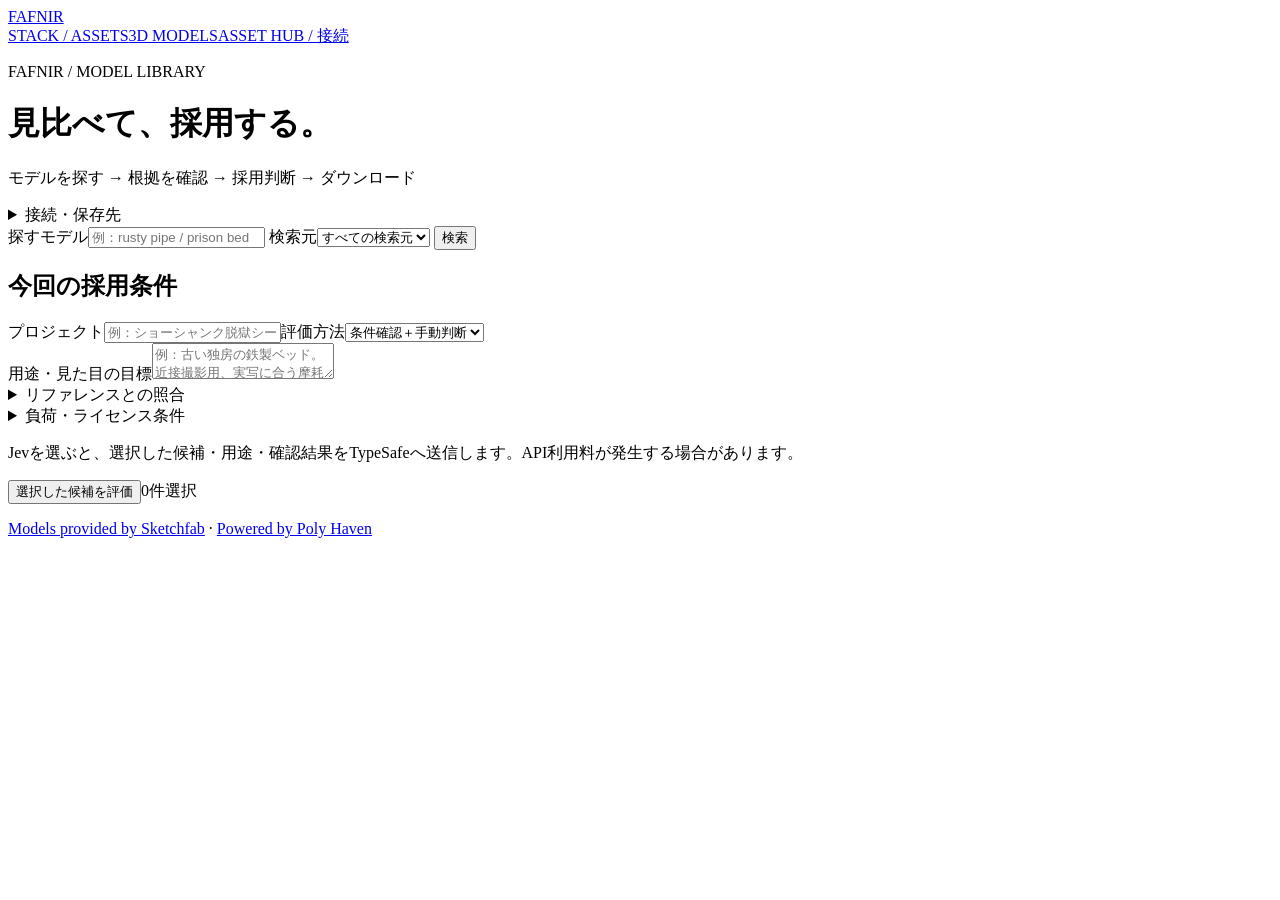
==== game_stack_planner/static/models.html @ ecccfcfd "feat: add Asset Hub and resumable owned-library sync for BOOTH, Fab and Humble" ====
<!doctype html>
<html lang="ja">
<head>
  <meta charset="utf-8"><meta name="viewport" content="width=device-width, initial-scale=1">
  <title>3Dモデルの採用判断 — FAFNIR</title>
  <link rel="stylesheet" href="/styles.css"><link rel="stylesheet" href="/models.css">
  <script src="/models.js" defer></script>
</head>
<body><div class="shell">
  <header class="topbar"><a class="brand" href="/">FAFNIR</a><nav class="tabs" aria-label="Main"><a class="tab" href="/">STACK / ASSETS</a><a class="tab active" href="/models.html" aria-current="page">3D MODELS</a><a class="tab" href="/hub.html">ASSET HUB / 接続</a></nav></header>
  <main class="model-page">
    <div class="hero"><div><p class="eyebrow">FAFNIR / MODEL LIBRARY</p><h1>見比べて、採用する。</h1><p class="lead">モデルを探す → 根拠を確認 → 採用判断 → ダウンロード</p></div></div>
    <details class="panel connections"><summary>接続・保存先</summary><div id="connections">確認中…</div>
      <button id="sketchfab-login" type="button">Sketchfabにログイン</button>
      <button id="sketchfab-disconnect" type="button">このPCの接続設定を解除</button>
      <details id="oauth-setup"><summary>初回だけ：Sketchfab接続の設定</summary>
        <p>Sketchfabから発行されたOAuthアプリの情報をここに入力します。以後は上のログインボタンで接続できます。まだ発行されていない場合は<a href="https://sketchfab.com/developers/oauth" target="_blank" rel="noopener noreferrer">公式のアプリ登録案内</a>を確認してください。</p>
        <form id="oauth-form" autocomplete="off">
          <label>Client ID<input id="oauth-client" maxlength="2000" required autocomplete="off"></label>
          <label>Client Secret<input id="oauth-secret" type="password" maxlength="2000" required autocomplete="off"></label>
          <label>Sketchfabに登録するコールバックURL<input id="oauth-redirect" readonly></label>
          <label class="check-label"><input id="oauth-remember" type="checkbox">Windowsで暗号化して、このPCに接続を保存</label>
          <button type="submit">設定を保存してログイン</button>
        </form>
      </details><p id="oauth-message" role="status" aria-live="polite"></p>
      <p>Jev：<code>TYPESAFE_API_KEY</code>。AnyJev：<code>decision-local</code> extraと起動済みローカルvLLM、<code>FAFNIR_ANYJEV_MODEL</code>を使用。接続していなくても検索・条件確認・手動の採用判断ができます。</p>
      <p>DotsからはFAFNIRのMCPを接続して同じ操作を呼び出せます。クラウド側の接続は別途設定が必要です。</p>
      <label>1回の取得上限（MiB）<input id="download-limit" type="number" min="1" max="4096" value="512"></label>
    </details>
    <form id="search-form" class="panel search-models">
      <label>探すモデル<input id="query" placeholder="例：rusty pipe / prison bed" maxlength="300"></label>
      <label>検索元<select id="source"><option value="all">すべての検索元</option><option value="sketchfab">Sketchfab</option><option value="polyhaven">Poly Haven</option><option value="local">保存済み</option></select></label>
      <button type="submit">検索</button>
    </form>
    <section class="panel review-settings" aria-labelledby="review-title"><h2 id="review-title">今回の採用条件</h2>
      <div class="model-fields"><label>プロジェクト<input id="project" placeholder="例：ショーシャンク脱獄シーン" maxlength="500" required></label><label>評価方法<select id="evaluator"><option value="local">条件確認＋手動判断</option><option value="jev">TypeSafe Jev</option><option value="anyjev">ローカル AnyJev</option></select></label></div>
      <label>用途・見た目の目標<textarea id="brief" rows="2" maxlength="6000" placeholder="例：古い独房の鉄製ベッド。近接撮影用、実写に合う摩耗表現。"></textarea></label>
      <details><summary>リファレンスとの照合</summary>
        <p>画像・動画や実測を確認した内容を記録します。Jevはこの記録を比較します。URL先の画像を見た扱いにはしません。</p>
        <label>資料のURLまたはファイル名<input id="reference-source" maxlength="1500" placeholder="動画URL＋時刻、静止画のファイル名など"></label>
        <label>資料で確認できること<textarea id="reference-note" maxlength="3000" placeholder="例：手持ちの筒形ライト。金属の反射がある。銘柄と正確な長さは不明。"></textarea></label>
        <div id="reference-expectations"></div>
      </details>
      <details><summary>負荷・ライセンス条件</summary><div class="model-fields">
        <label>三角形数の上限<input id="triangles" type="number" min="0" max="100000000" value="100000"></label>
        <label>材質数の上限<input id="materials" type="number" min="0" max="100000000" value="8"></label>
        <label>許容ライセンス（カンマ区切り）<input id="licenses" value="cc0, cc-by"></label>
        <label>評価の確信度の下限<input id="confidence" type="number" min="0" max="1" step="0.05" value="0.8"></label>
      </div></details>
      <p class="muted">Jevを選ぶと、選択した候補・用途・確認結果をTypeSafeへ送信します。API利用料が発生する場合があります。</p>
      <button id="evaluate" type="button">選択した候補を評価</button><span id="selection-count">0件選択</span>
    </section>
    <p id="message" role="status" aria-live="polite"></p><div id="pagination" class="actions"></div>
    <section id="results" class="model-grid" aria-label="モデル候補"></section>
    <footer><a href="https://sketchfab.com" target="_blank" rel="noopener noreferrer">Models provided by Sketchfab</a> · <a href="https://polyhaven.com" target="_blank" rel="noopener noreferrer">Powered by Poly Haven</a></footer>
  </main>
</div>
<dialog id="download-dialog"><form method="dialog"><h2>ダウンロード内容</h2><div id="download-summary"></div><p>新しい保存先へ取得します。Unityへの導入は行いません。</p><label class="check-label"><input id="license-accepted" type="checkbox">表示されたライセンスと保存内容を確認した</label><p id="download-message" role="status"></p><div class="actions"><button id="download-start" type="button" disabled>ダウンロード</button><button value="cancel">閉じる</button></div></form></dialog>
</body></html>
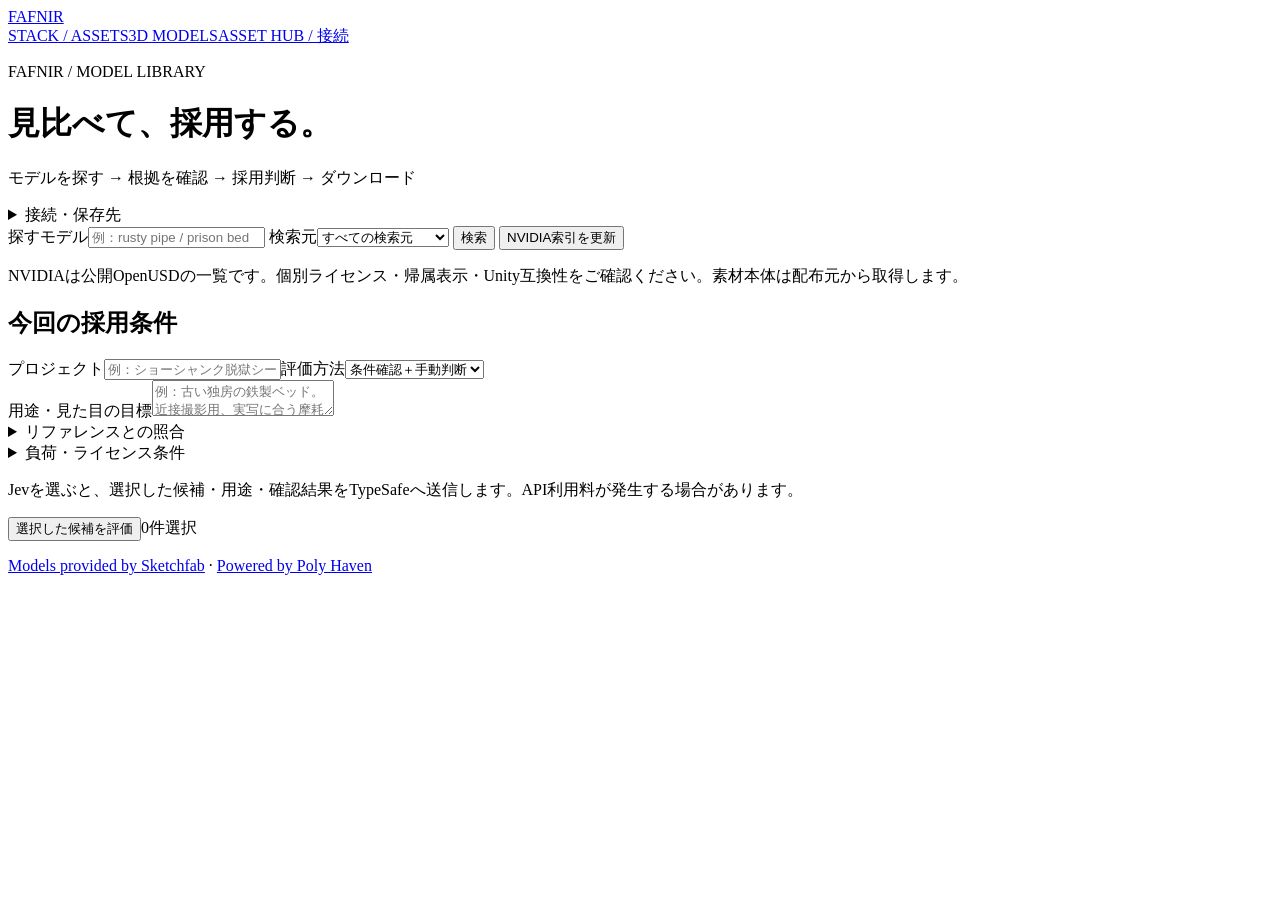
==== commit e932de05: "feat: index and review NVIDIA SimReady assets" ====
--- a/game_stack_planner/static/models.html
+++ b/game_stack_planner/static/models.html
@@ -29,8 +29,10 @@
     </details>
     <form id="search-form" class="panel search-models">
       <label>探すモデル<input id="query" placeholder="例：rusty pipe / prison bed" maxlength="300"></label>
-      <label>検索元<select id="source"><option value="all">すべての検索元</option><option value="sketchfab">Sketchfab</option><option value="polyhaven">Poly Haven</option><option value="local">保存済み</option></select></label>
+      <label>検索元<select id="source"><option value="all">すべての検索元</option><option value="sketchfab">Sketchfab</option><option value="polyhaven">Poly Haven</option><option value="nvidia_simready">NVIDIA SimReady</option><option value="local">保存済み</option></select></label>
       <button type="submit">検索</button>
+      <button type="button" id="nvidia-refresh">NVIDIA索引を更新</button>
+      <p>NVIDIAは公開OpenUSDの一覧です。個別ライセンス・帰属表示・Unity互換性をご確認ください。素材本体は配布元から取得します。</p>
     </form>
     <section class="panel review-settings" aria-labelledby="review-title"><h2 id="review-title">今回の採用条件</h2>
       <div class="model-fields"><label>プロジェクト<input id="project" placeholder="例：ショーシャンク脱獄シーン" maxlength="500" required></label><label>評価方法<select id="evaluator"><option value="local">条件確認＋手動判断</option><option value="jev">TypeSafe Jev</option><option value="anyjev">ローカル AnyJev</option></select></label></div>
